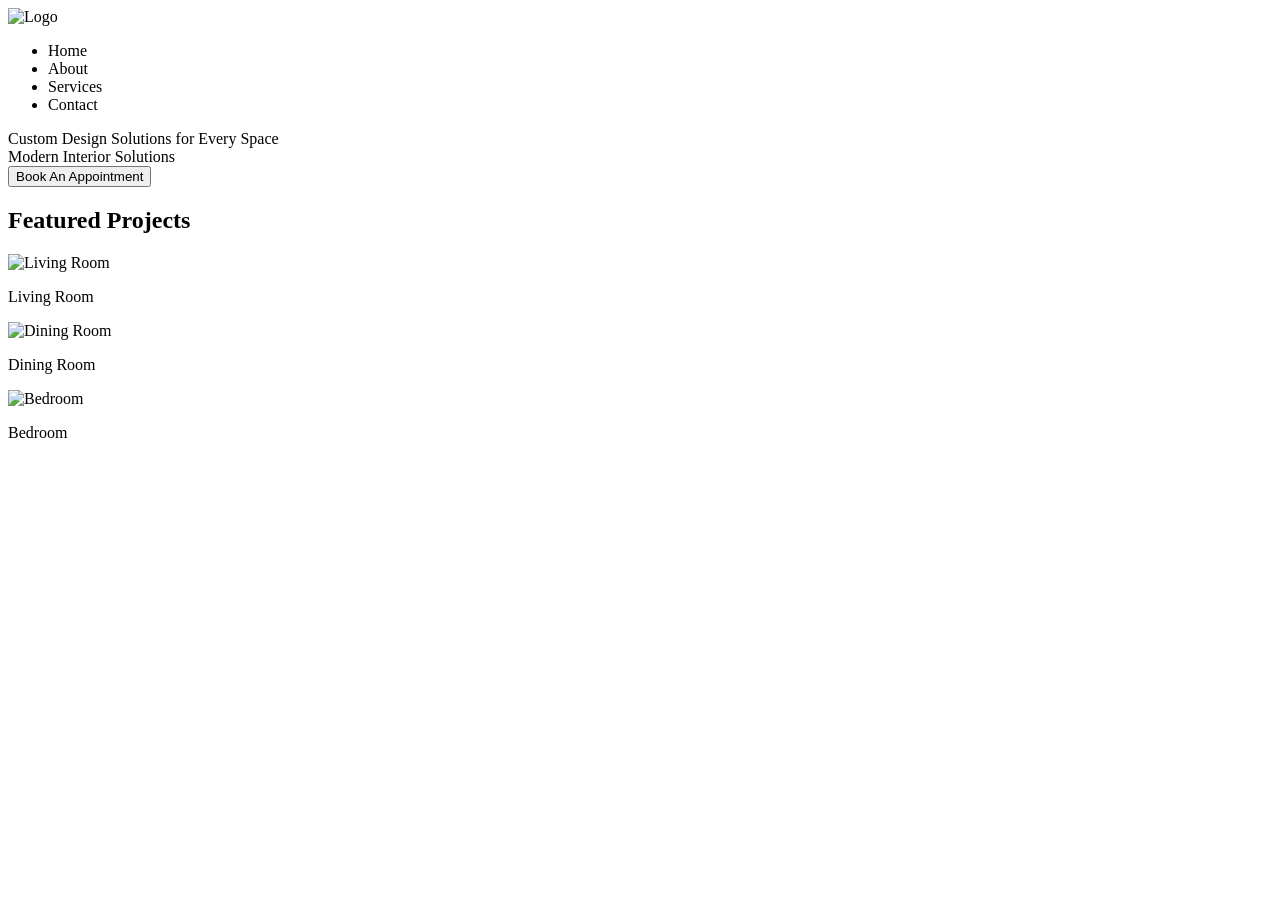
==== index.html @ 1e04b81d "Add files via upload" ====
<!DOCTYPE html>
<html lang="en">
<head>
  <meta charset="UTF-8" />
  <meta name="viewport" content="width=device-width, initial-scale=1.0"/>
  <title>Document</title>
  <link rel="stylesheet" href="style.css" />
</head>
<body>

  <nav class="navbar">
    <div class="logo">
      <img width="300" src="images/logo.png" alt="Logo" />
    </div>
    <ul>
      <li id="home">Home</li>
      <li id="about">About</li>
      <li id="services">Services</li>
      <li id="contact">Contact</li>
    </ul>
    
  </nav>

  <div class="headings">
    <div class="heading1">Custom Design Solutions for Every Space</div>
    <div class="heading2">Modern Interior Solutions</div>
    <div class="btn">
      <button>Book An Appointment</button>
    </div>
  </div>

  <section class="featured-projects">
    <div id="dynamic-content" style="display:none; padding: 40px; color: black; font-size: 18px; text-align: center;"></div>
    </div>
    
    <h2>Featured Projects</h2>
    <div class="projects-box">
      <div class="projects-grid">
        <div class="project-card">
          <img src="images/image2.jpg" alt="Living Room" />
          <p>Living Room</p>
        </div>
        <div class="project-card">
          <img src="images/image3.jpg" alt="Dining Room" />
          <p>Dining Room</p>
        </div>
        <div class="project-card">
          <img src="images/image4.jpg" alt="Bedroom" />
          <p>Bedroom</p>
        </div>
      </div>
    </div>
  </section>
  <script src="script.js"></script>

</body>
</html>
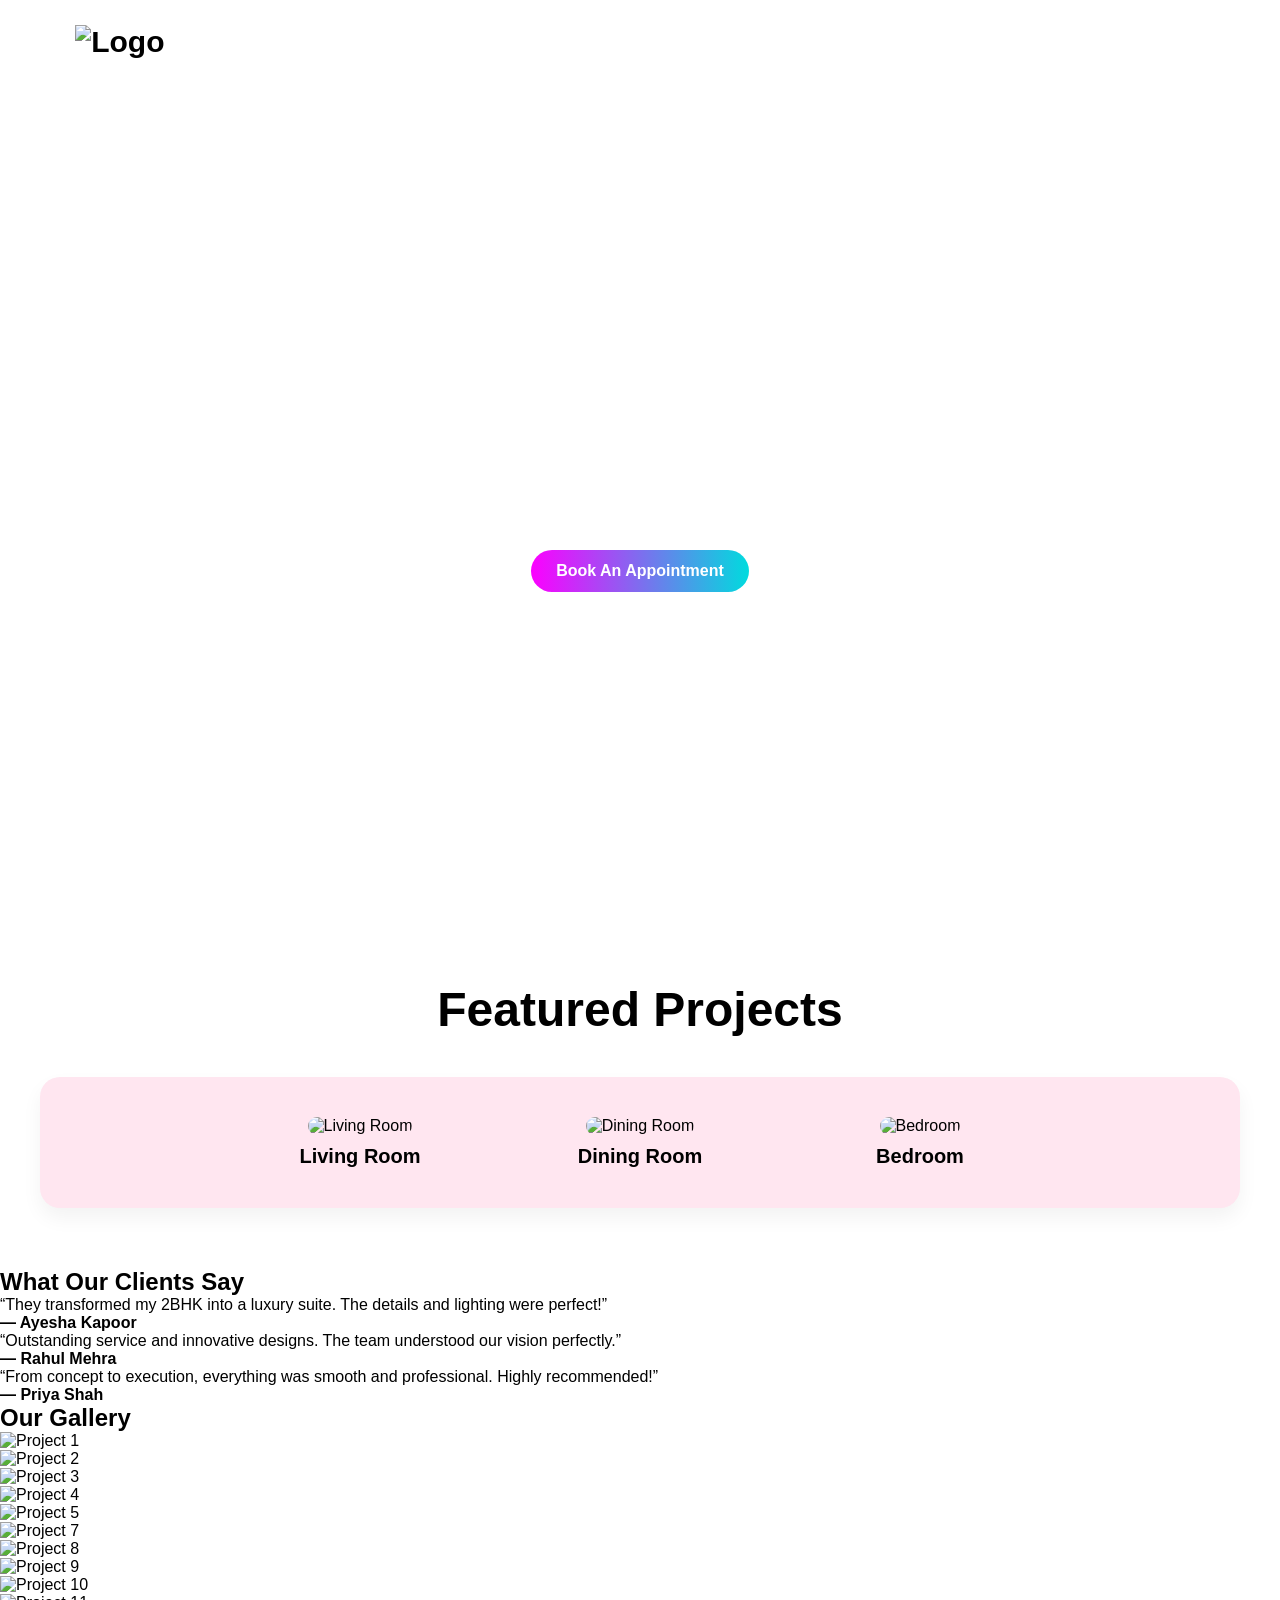
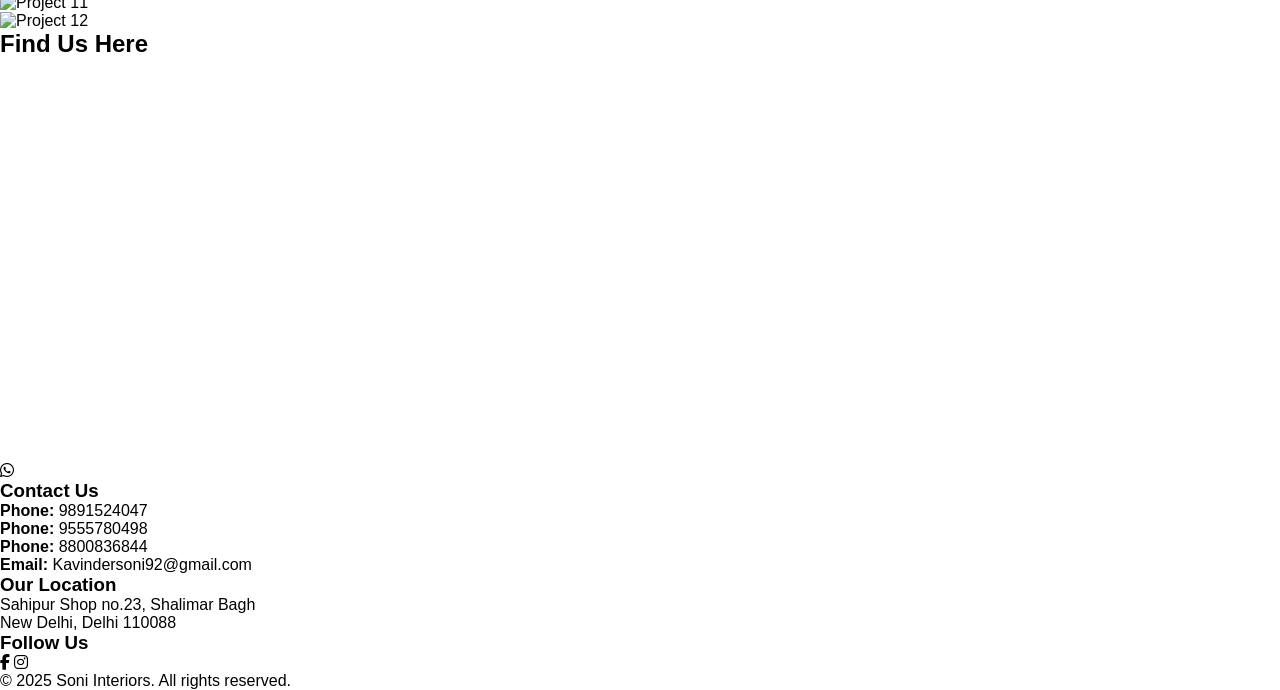
==== commit 87fcd852: "Update index.html" ====
--- a/index.html
+++ b/index.html
@@ -5,6 +5,7 @@
   <meta name="viewport" content="width=device-width, initial-scale=1.0"/>
   <title>Document</title>
   <link rel="stylesheet" href="style.css" />
+  <link rel="stylesheet" href="https://cdnjs.cloudflare.com/ajax/libs/font-awesome/6.5.0/css/all.min.css" />
 </head>
 <body>
 
@@ -18,21 +19,21 @@
       <li id="services">Services</li>
       <li id="contact">Contact</li>
     </ul>
-    
   </nav>
 
   <div class="headings">
     <div class="heading1">Custom Design Solutions for Every Space</div>
     <div class="heading2">Modern Interior Solutions</div>
     <div class="btn">
-      <button>Book An Appointment</button>
+      <a href="appointment.html" target="_blank">
+        <button>Book An Appointment</button>
+      </a>
     </div>
   </div>
 
   <section class="featured-projects">
     <div id="dynamic-content" style="display:none; padding: 40px; color: black; font-size: 18px; text-align: center;"></div>
-    </div>
-    
+
     <h2>Featured Projects</h2>
     <div class="projects-box">
       <div class="projects-grid">
@@ -51,7 +52,105 @@
       </div>
     </div>
   </section>
+
+  <section class="testimonials">
+    <h2>What Our Clients Say</h2>
+    <div class="testimonial-grid">
+      <div class="testimonial-card">
+        <p>“They transformed my 2BHK into a luxury suite. The details and lighting were perfect!”</p>
+        <h4>— Ayesha Kapoor</h4>
+      </div>
+      <div class="testimonial-card">
+        <p>“Outstanding service and innovative designs. The team understood our vision perfectly.”</p>
+        <h4>— Rahul Mehra</h4>
+      </div>
+      <div class="testimonial-card">
+        <p>“From concept to execution, everything was smooth and professional. Highly recommended!”</p>
+        <h4>— Priya Shah</h4>
+      </div>
+    </div>
+  </section>
+
+  <section class="gallery">
+    <h2>Our Gallery</h2>
+    <div class="gallery-grid">
+      <div class="gallery-item"><img src="images/image5.jpg" alt="Project 1"></div>
+      <div class="gallery-item"><img src="images/image6.jpg" alt="Project 2"></div>
+      <div class="gallery-item"><img src="images/image7.jpg" alt="Project 3"></div>
+      <div class="gallery-item"><img src="images/image8.jpg" alt="Project 4"></div>
+      <div class="gallery-item"><img src="images/image9.jpg" alt="Project 5"></div>
+      <div class="gallery-item"><img src="images/image10jpg.jpg" alt="Project 7"></div>
+      <div class="gallery-item"><img src="images/image11.jpg" alt="Project 8"></div>
+      <div class="gallery-item"><img src="images/image12.jpg" alt="Project 9"></div>
+      <div class="gallery-item"><img src="images/image13.jpg" alt="Project 10"></div>
+      <div class="gallery-item"><img src="images/image14jpg.jpg" alt="Project 11"></div>
+      <div class="gallery-item"><img src="images/image15.jpg" alt="Project 12"></div>
+    </div>
+  </section>
+  
+
+  <section class="location">
+    <h2>Find Us Here</h2>
+    <div class="map-container">
+      <iframe
+        src="https://www.google.com/maps/embed?pb=!1m18!1m12!1m3!1d3499.34033873534!2d77.16466157468193!3d28.709373280588572!2m3!1f0!2f0!3f0!3m2!1i1024!2i768!4f13.1!3m3!1m2!1s0x390d0185fc48b447%3A0xc4f2d73ea9b3ebf!2sSoni%20Interiors!5e0!3m2!1sen!2sin!4v1746083228350!5m2!1sen!2sin"
+        width="100%"
+        height="400"
+        style="border:0;"
+        allowfullscreen=""
+        loading="lazy"
+        referrerpolicy="no-referrer-when-downgrade">
+      </iframe>
+    </div>
+  </section>
+  
+  
+  <a href="https://wa.me/918595856112" class="whatsapp-float" target="_blank">
+    <i class="fab fa-whatsapp"></i>
+  </a>
+
+  
+
+  <!-- Footer -->
+  <footer class="modern-footer">
+    <div class="footer-inner">
+
+      <!-- Contact Us -->
+      <div class="footer-section">
+        <h3>Contact Us</h3>
+        <p><strong>Phone:</strong> <a href="9891524047:">9891524047</a></p>
+        <p><strong>Phone:</strong> <a href="9555780498:">9555780498</a></p>
+        <p><strong>Phone:</strong> <a href="8800836844:">8800836844</a></p>
+        <p><strong>Email:</strong> <a href="mailto:Kavindersoni92@gmail.com">Kavindersoni92@gmail.com</a></p>
+      </div>
+
+      <!-- Location -->
+      <div class="footer-section">
+        <h3>Our Location</h3>
+        <p>Sahipur Shop no.23, Shalimar Bagh<br>New Delhi, Delhi 110088</p>
+      </div>
+
+      <!-- Social -->
+      <div class="footer-section">
+        <h3>Follow Us</h3>
+        <div class="social-icons">
+          <a href="https://www.facebook.com/KavinderSoni" target="_blank" aria-label="Facebook">
+            <i class="fab fa-facebook-f"></i>
+          </a>
+          <a href="https://www.instagram.com/sonii_nteriors" target="_blank" aria-label="Instagram">
+            <i class="fab fa-instagram"></i>
+          </a>
+        </div>
+      </div>      
+
+    </div>
+    <p class="copyright">
+      &copy; 2025 Soni Interiors. All rights reserved.
+    </p>
+  </footer>
+
   <script src="script.js"></script>
 
 </body>
 </html>
+
--- a/style.css
+++ b/style.css
@@ -0,0 +1,144 @@
+*{
+    margin: 0;
+    padding: 0;
+    font-family: 'Segoe UI', Tahoma, Geneva, Verdana, sans-serif;
+    box-sizing: border-box;
+}
+
+html, body {
+    height: 100%;
+    width: 100%;
+}
+
+body{
+    background-image: url("images/image1.jpg");
+    background-size: cover;
+    background-position: center;
+    background-repeat: no-repeat;
+}
+    
+
+a{
+    color: black;
+    text-decoration: none;
+}
+ul{
+    color:white;
+    text-decoration: none;
+}
+.navbar{
+    position:relative;
+    left: 0;
+    top: 0;
+    width: 100%;
+    padding: 25px 9%;
+    display: flex;
+    justify-content: space-between;
+    align-items: center;
+}
+.navbar .logo{
+    font-size: 30px;
+    font-weight: 700;
+}
+.navbar ul{
+    display: flex;
+}
+.navbar ul li{
+    list-style: none;
+    margin-left: 35px;
+    font-weight: 500;
+    font-size: 20px;
+    transition: 0.5s;
+    cursor: pointer;
+}
+.navbar ul li:hover{
+    color:black;
+}
+.logo img{
+    margin-right: 30px;
+    position: relative;
+    right: 40px;
+}
+.headings{
+    height: calc(100% - 62px);
+    display: flex;
+    justify-content: center;
+    align-items: center;
+    color: white;
+    flex-direction: column;
+    position: relative;
+    font-size: 15px;
+    font-weight: 500;
+    gap: 10px;
+    padding: 30px;
+}
+.heading1{
+    font-size: 50px;
+    font-weight: 100;
+    text-align: center;
+}
+.heading2{
+    font-size: 50px;
+    font-weight: 900;
+    text-align: center;
+    font-family: Cambria, Cochin, Georgia, Times, 'Times New Roman', serif;
+}
+.btn button{
+    display: inline-block;
+    background: linear-gradient(270deg, #00dbde, #fc00ff);
+    color: white;
+    padding: 12px 25px;
+    border: none;
+    border-radius: 30px;
+    font-size: 16px;
+    font-weight: 600;
+    cursor: pointer;
+}
+.featured-projects {
+    text-align: center;
+    padding: 60px 20px;
+}
+
+.featured-projects h2 {
+    font-size: 48px;
+    font-weight: 700;
+    margin-bottom: 40px;
+}
+
+.projects-grid {
+    display: flex;
+    justify-content: center;
+    flex-wrap: wrap;
+    gap: 40px;
+}
+
+.project-card {
+    width: 240px;
+    transition: transform 0.3s ease, box-shadow 0.3s ease;
+    cursor: pointer;
+}
+
+.project-card img {
+    width: 100%;
+    height: auto;
+    border-radius: 10px;
+}
+
+.project-card p {
+    margin-top: 10px;
+    font-size: 20px;
+    font-weight: 600;
+}
+
+.project-card:hover {
+    transform: translateY(-5px);
+    box-shadow: 0 10px 20px rgba(0, 0, 0, 0.1);
+}
+.projects-box {
+    background-color: #ffe6f0;
+    padding: 40px;
+    margin: 0 auto;
+    border-radius: 20px;
+    max-width: 1200px;
+    box-shadow: 0 10px 20px rgba(0, 0, 0, 0.05);
+}
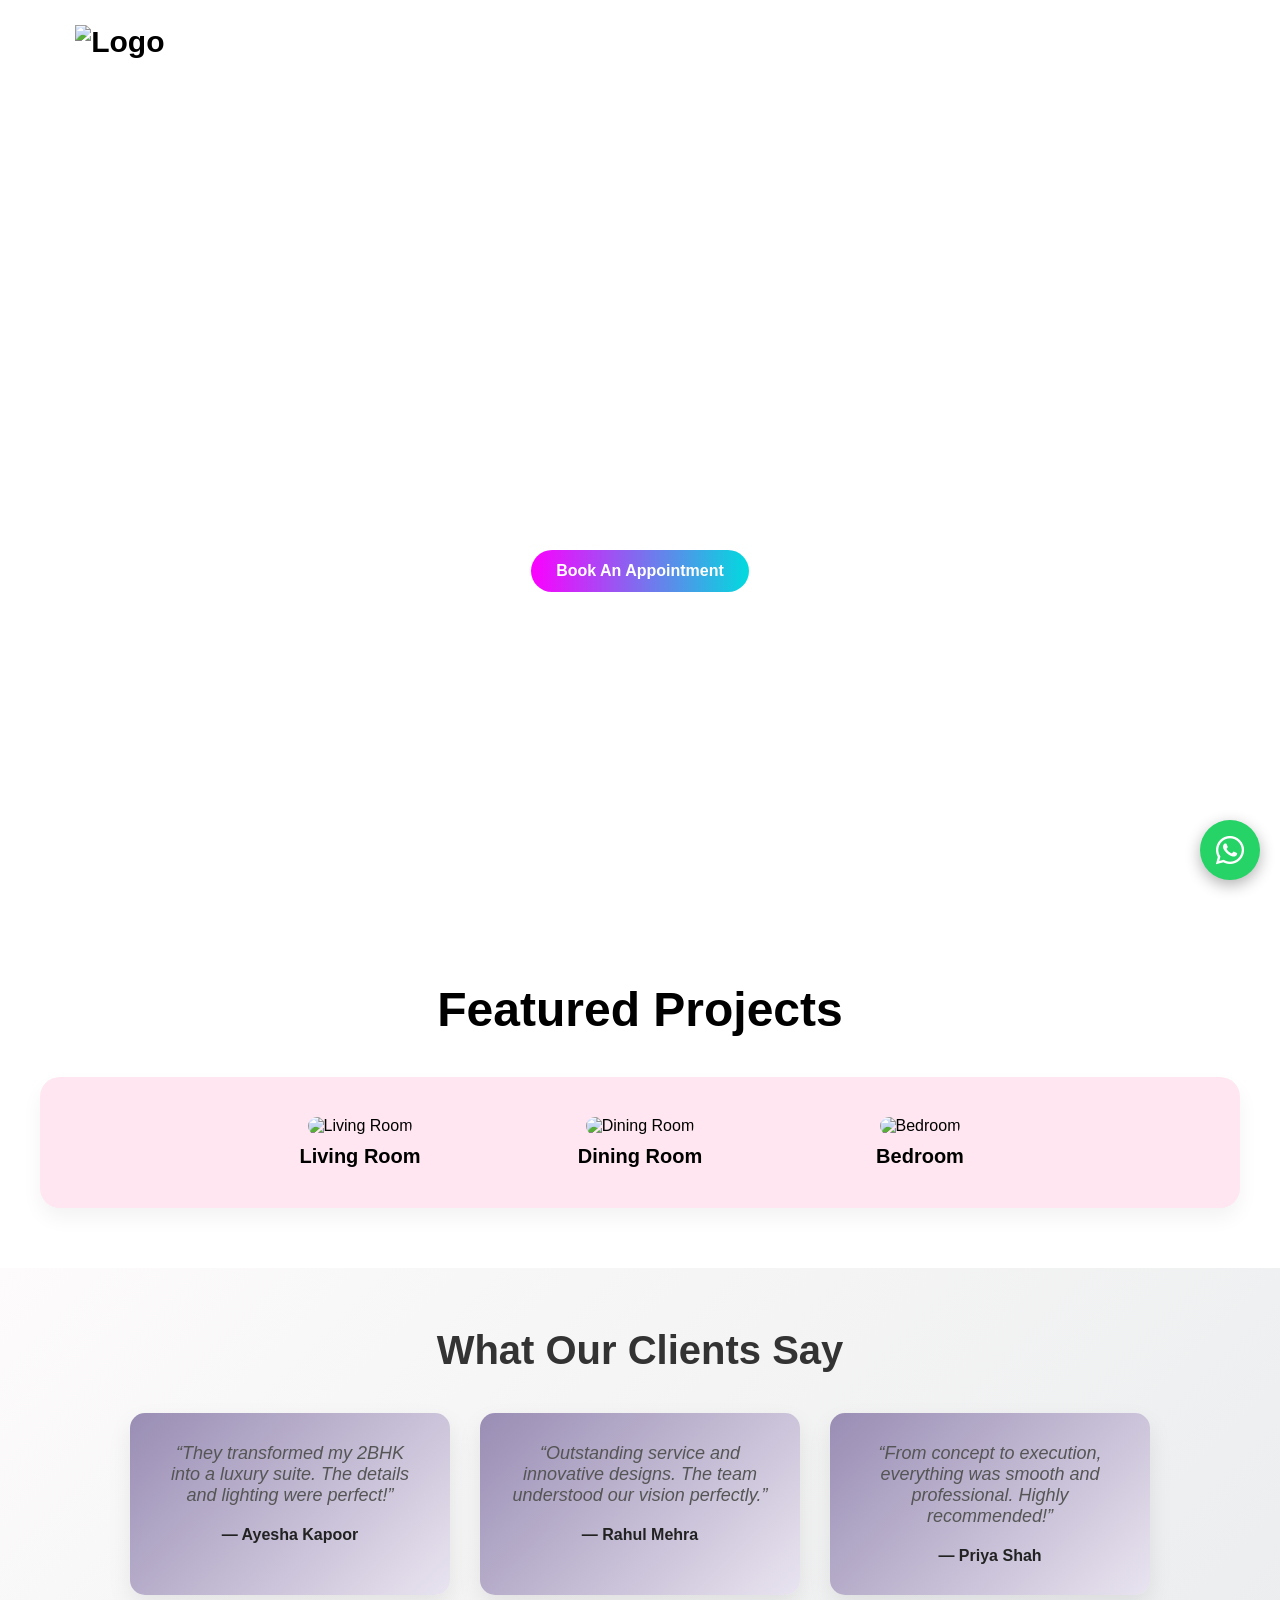
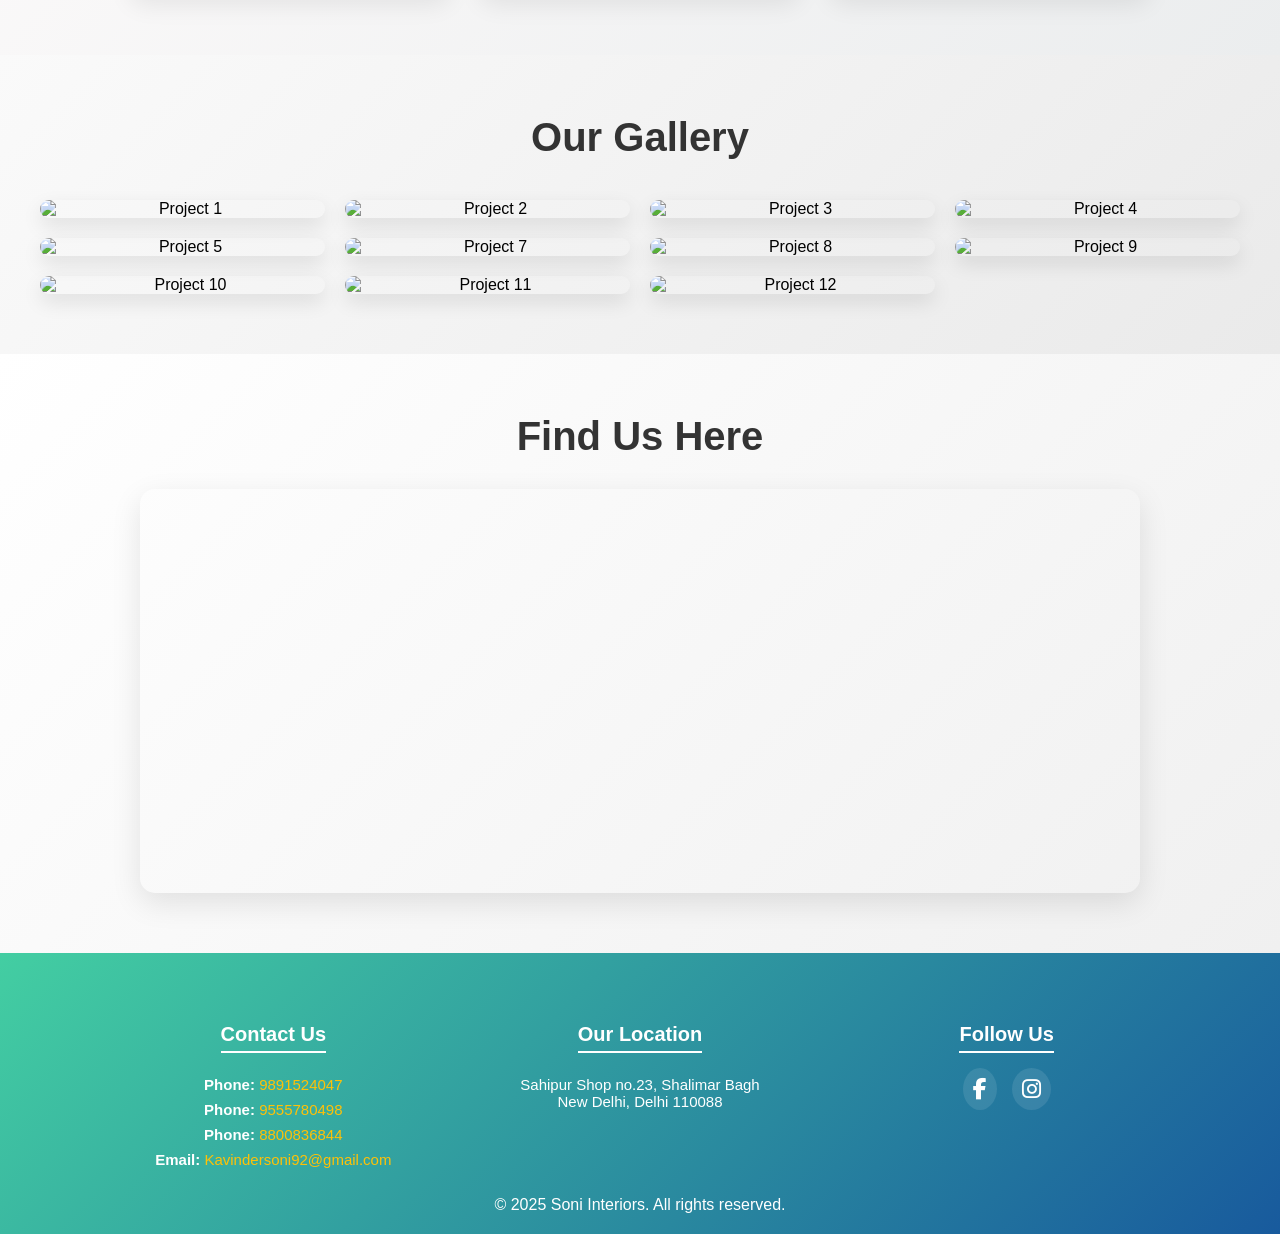
==== commit 958dcae3: "Add files via upload" ====
--- a/index.html
+++ b/index.html
@@ -132,9 +132,9 @@
 
       <!-- Social -->
       <div class="footer-section">
-        <h3>Follow Us</h3>
+        <h3>Follow Us</h3> 
         <div class="social-icons">
-          <a href="https://www.facebook.com/KavinderSoni" target="_blank" aria-label="Facebook">
+          <a href="https://www.facebook.com/Kavinder Soni" target="_blank" aria-label="Facebook">
             <i class="fab fa-facebook-f"></i>
           </a>
           <a href="https://www.instagram.com/sonii_nteriors" target="_blank" aria-label="Instagram">
@@ -153,4 +153,3 @@
 
 </body>
 </html>
-
--- a/style.css
+++ b/style.css
@@ -142,3 +142,211 @@
     max-width: 1200px;
     box-shadow: 0 10px 20px rgba(0, 0, 0, 0.05);
 }
+
+.whatsapp-float {
+    position: fixed;
+    bottom: 20px;
+    right: 20px;
+    z-index: 100;
+    width: 60px;
+    height: 60px;
+    background-color: #25D366;
+    border-radius: 50%;
+    display: flex;
+    justify-content: center;
+    align-items: center;
+    color: white;
+    font-size: 32px;
+    box-shadow: 0 5px 15px rgba(0,0,0,0.3);
+    transition: transform 0.3s ease;
+    text-decoration: none;
+}
+
+.whatsapp-float:hover {
+    transform: scale(1.1);
+}
+
+.testimonials {
+    padding: 60px 20px;
+    background: linear-gradient(135deg, #fdfbfb, #ebedee);
+    text-align: center;
+  }
+  
+  .testimonials h2 {
+    font-size: 40px;
+    font-weight: 700;
+    margin-bottom: 40px;
+    color: #333;
+  }
+  
+  .testimonial-grid {
+    display: flex;
+    flex-wrap: wrap;
+    justify-content: center;
+    gap: 30px;
+  }
+  
+  .testimonial-card {
+    background: linear-gradient(135deg, #998db4, #e9e4f0);
+    padding: 30px;
+    border-radius: 15px;
+    max-width: 320px;
+    box-shadow: 0 10px 25px rgba(0, 0, 0, 0.08);
+    transition: transform 0.3s ease;
+  }
+  
+  .testimonial-card:hover {
+    transform: translateY(-5px);
+  }
+  
+  .testimonial-card p {
+    font-style: italic;
+    font-size: 18px;
+    color: #555;
+  }
+  
+  .testimonial-card h4 {
+    margin-top: 20px;
+    font-weight: 600;
+    color: #222;
+  }
+
+  .location {
+    padding: 60px 20px;
+    text-align: center;
+    background: linear-gradient(135deg, #ffffff, #f0f0f0);
+  }
+  
+  .location h2 {
+    font-size: 40px;
+    font-weight: 700;
+    margin-bottom: 30px;
+    color: #333;
+  }
+  
+  .map-container {
+    max-width: 1000px;
+    margin: 0 auto;
+    border-radius: 15px;
+    overflow: hidden;
+    box-shadow: 0 10px 30px rgba(0, 0, 0, 0.1);
+  }
+  .gallery {
+    padding: 60px 20px;
+    background: linear-gradient(135deg, #fafafa, #eaeaea);
+    text-align: center;
+  }
+  
+  .gallery h2 {
+    font-size: 40px;
+    font-weight: 700;
+    margin-bottom: 40px;
+    color: #333;
+  }
+  
+  .gallery-grid {
+    display: grid;
+    grid-template-columns: repeat(auto-fit, minmax(250px, 1fr));
+    gap: 20px;
+    max-width: 1200px;
+    margin: 0 auto;
+  }
+  
+  .gallery-item {
+    overflow: hidden;
+    border-radius: 15px;
+    box-shadow: 0 8px 20px rgba(0, 0, 0, 0.1);
+    transition: transform 0.3s ease, box-shadow 0.3s ease;
+  }
+  
+  .gallery-item img {
+    width: 100%;
+    height: 100%;
+    display: block;
+    transition: transform 0.5s ease;
+  }
+  
+  .gallery-item:hover img {
+    transform: scale(1.1);
+  }
+
+  .modern-footer {
+    background: linear-gradient(135deg, #43cea2, #185a9d);
+    color: #fff;
+    padding: 50px 20px 20px;
+    text-align: center;
+  }
+  
+  .footer-inner {
+    display: flex;
+    flex-wrap: wrap;
+    justify-content: space-around;
+    max-width: 1100px;
+    margin: 0 auto;
+  }
+  
+  .footer-section {
+    flex: 1 1 300px;
+    margin: 20px;
+  }
+  
+  .footer-section h3 {
+    font-size: 20px;
+    margin-bottom: 15px;
+    border-bottom: 2px solid #fff;
+    display: inline-block;
+    padding-bottom: 5px;
+  }
+  
+  .footer-section p {
+    margin: 8px 0;
+    font-size: 15px;
+  }
+  
+  .footer-section a {
+    color: #ffc107;
+    text-decoration: none;
+    transition: color 0.3s;
+  }
+  
+  .footer-section a:hover {
+    color: #fff;
+  }
+  
+  
+    .footer-section {
+      text-align: center;
+    }
+  
+  copyright {
+    margin-top: 30px;
+    font-size: 14px;
+    color: #ddd;
+  }
+  
+  .social-icons {
+    display: flex;
+    gap: 15px;
+    margin-left: 120px;
+  }
+  
+  .social-icons a {
+    color: #fff;
+    font-size: 22px;
+    padding: 10px;
+    border-radius: 50%;
+    background: rgba(255, 255, 255, 0.1);
+    transition: all 0.3s ease;
+    display: flex;
+    align-items: center;
+    justify-content: center;
+    text-decoration: none;
+  }
+  
+  .social-icons a:hover {
+    transform: scale(1.2);
+    background: #ffd700;
+    color: #333;
+  }
+
+
